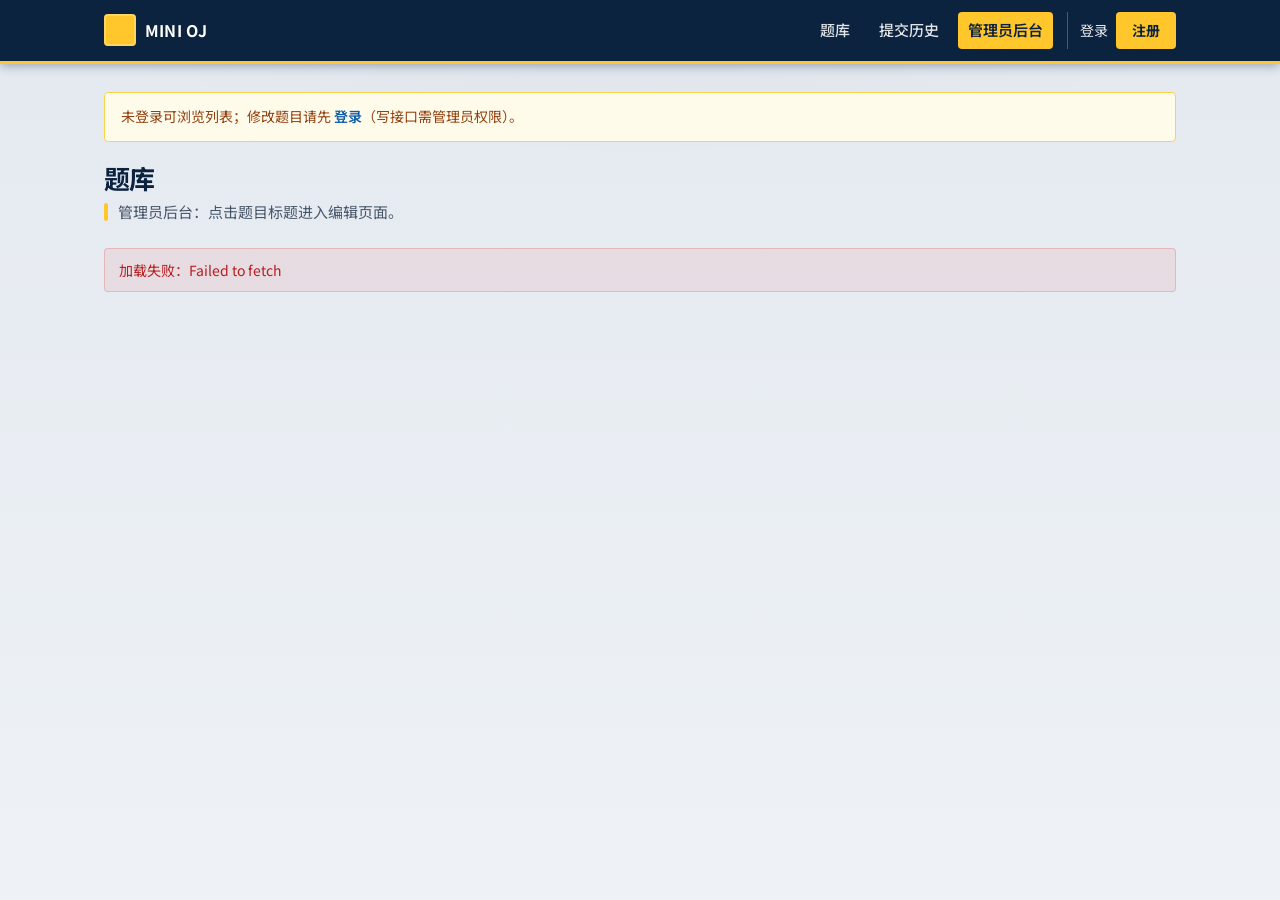
==== src/main/resources/META-INF/resources/admin.html @ cf1472d2 "提交第一版前端代码" ====
<!DOCTYPE html>
<html lang="zh-CN">
  <head>
    <meta charset="UTF-8" />
    <meta name="viewport" content="width=device-width, initial-scale=1" />
    <title>题库 — 管理 — Mini OJ</title>
    <link rel="preconnect" href="https://fonts.googleapis.com" />
    <link rel="preconnect" href="https://fonts.gstatic.com" crossorigin />
    <link
      href="https://fonts.googleapis.com/css2?family=Noto+Sans+SC:wght@400;500;600;700&display=swap"
      rel="stylesheet"
    />
    <link rel="stylesheet" href="css/common.css" />
  </head>
  <body>
    <header class="site-header">
      <div class="nav-inner">
        <a href="index.html" class="logo">Mini OJ</a>
        <nav class="nav-links">
          <a href="index.html">题库</a>
          <a href="history.html">提交历史</a>
          <a href="admin.html" class="nav-active" aria-current="page">管理员后台</a>
          <span id="nav-auth">
            <a href="login.html">登录</a>
            <a href="register.html" class="btn-nav">注册</a>
          </span>
        </nav>
      </div>
    </header>

    <main>
      <div id="admin-warn" class="admin-warn" style="display: none"></div>

      <header class="page-header">
        <h1 class="page-title">题库</h1>
        <p class="page-desc">管理员后台：点击题目标题进入编辑页面。</p>
      </header>

      <div id="problem-list">
        <div class="loading">
          <span class="loading-spinner" aria-hidden="true"></span>
          加载中…
        </div>
      </div>
    </main>

    <script src="js/api.js"></script>
    <script src="js/site.js"></script>
    <script src="js/admin.js"></script>
  </body>
</html>
---- src/main/resources/META-INF/resources/css/common.css ----
/* ICPC 赛事站风格：深蓝顶栏、金线点缀、扁平高对比、类 scoreboard 表格 */
:root {
  --bg: #e8ecf1;
  --bg-gradient: linear-gradient(180deg, #e4e9f0 0%, #eef2f6 100%);
  --surface: #ffffff;
  --border: #c5d0dc;
  --border-strong: #94a3b8;
  --text: #0f172a;
  --muted: #475569;
  --accent: #0b5cab;
  --accent-soft: rgba(11, 92, 171, 0.12);
  --accent-hover: #094a8f;
  --icpc-navy: #0c2340;
  --icpc-navy-mid: #123a5c;
  --icpc-gold: #ffc72c;
  --icpc-gold-dark: #e6ac00;
  --success: #0f6b2f;
  --danger: #b91c1c;
  --radius: 8px;
  --radius-sm: 4px;
  --shadow-sm: 0 1px 2px rgba(12, 35, 64, 0.07);
  --shadow-md: 0 2px 8px rgba(12, 35, 64, 0.08);
  --shadow-lg: 0 4px 14px rgba(12, 35, 64, 0.1);
  --shadow-card: 0 1px 3px rgba(12, 35, 64, 0.1), 0 0 0 1px rgba(12, 35, 64, 0.04);
  --gradient-brand: linear-gradient(180deg, var(--icpc-navy-mid) 0%, var(--icpc-navy) 100%);
  --gradient-subtle: linear-gradient(180deg, rgba(12, 35, 64, 0.05) 0%, transparent 100%);
  --font: "Noto Sans SC", "Segoe UI", system-ui, -apple-system, "PingFang SC", "Microsoft YaHei",
    sans-serif;
  --font-mono: ui-monospace, "Cascadia Code", "Consolas", "Noto Sans SC", monospace;
}

*,
*::before,
*::after {
  box-sizing: border-box;
}

html {
  font-size: 16px;
  -webkit-font-smoothing: antialiased;
}

body {
  margin: 0;
  min-height: 100vh;
  font-family: var(--font);
  background-color: var(--bg);
  background-image: radial-gradient(ellipse 100% 60% at 50% -15%, rgba(12, 35, 64, 0.06), transparent 55%),
    var(--bg-gradient);
  background-attachment: fixed;
  color: var(--text);
  line-height: 1.6;
}

a {
  color: var(--accent);
  text-decoration: none;
  transition: color 0.15s ease;
}

a:hover {
  color: var(--accent-hover);
}

/* —— 顶栏（ICPC：深蓝 + 底金线） —— */
.site-header {
  position: sticky;
  top: 0;
  z-index: 100;
  background: var(--icpc-navy);
  border-bottom: 3px solid var(--icpc-gold);
  box-shadow: 0 2px 10px rgba(12, 35, 64, 0.35);
}

.nav-inner {
  max-width: 1120px;
  margin: 0 auto;
  padding: 0.75rem 1.5rem;
  display: flex;
  align-items: center;
  justify-content: space-between;
  gap: 1rem;
}

.logo {
  display: inline-flex;
  align-items: center;
  gap: 0.55rem;
  font-weight: 700;
  font-size: 1rem;
  color: #fff;
  letter-spacing: 0.02em;
  text-transform: uppercase;
}

.logo::before {
  content: "";
  width: 2rem;
  height: 2rem;
  border-radius: 4px;
  background: var(--icpc-gold);
  box-shadow: 0 0 0 2px rgba(255, 255, 255, 0.25) inset;
  flex-shrink: 0;
}

.logo:hover {
  color: #fff;
  opacity: 0.95;
}

.logo:hover::before {
  filter: brightness(1.06);
}

.nav-links {
  display: flex;
  align-items: center;
  flex-wrap: wrap;
  gap: 0.25rem 0.5rem;
}

.nav-links > a:not(.btn-nav) {
  color: rgba(255, 255, 255, 0.88);
  font-size: 0.9375rem;
  font-weight: 500;
  padding: 0.4rem 0.65rem;
  border-radius: var(--radius-sm);
  transition: background 0.15s ease, color 0.15s ease;
}

.nav-links > a:not(.btn-nav):hover {
  color: #fff;
  background: rgba(255, 255, 255, 0.12);
}

.nav-links > a.nav-active:not(.btn-nav) {
  color: var(--icpc-navy);
  font-weight: 600;
  background: var(--icpc-gold);
  box-shadow: none;
}

.btn-nav {
  display: inline-block;
  padding: 0.45rem 1rem;
  border-radius: var(--radius-sm);
  background: var(--icpc-gold);
  color: var(--icpc-navy) !important;
  font-size: 0.875rem;
  font-weight: 700;
  box-shadow: none;
  transition: filter 0.15s ease, transform 0.1s ease;
}

.btn-nav:hover {
  filter: brightness(1.07);
  color: var(--icpc-navy) !important;
  transform: translateY(-1px);
}

.btn-nav.nav-active {
  box-shadow: 0 0 0 2px #fff, 0 0 0 4px var(--icpc-gold-dark);
}

#nav-auth {
  display: inline-flex;
  align-items: center;
  gap: 0.5rem;
  margin-left: 0.35rem;
  padding-left: 0.75rem;
  border-left: 1px solid rgba(255, 255, 255, 0.25);
}

.nav-user {
  color: rgba(255, 255, 255, 0.75);
  font-size: 0.875rem;
}

.nav-user strong {
  color: #fff;
  font-weight: 600;
}

#nav-auth > a:not(.btn-nav) {
  color: rgba(255, 255, 255, 0.9);
  font-size: 0.875rem;
}

#nav-auth > a:not(.btn-nav):hover {
  color: #fff;
  text-decoration: underline;
  text-underline-offset: 3px;
}

#nav-auth > a[href="#"] {
  color: rgba(255, 255, 255, 0.85);
  font-size: 0.875rem;
}

#nav-auth > a[href="#"]:hover {
  color: #ffc9c9;
}

/* —— 主区域 —— */
main {
  max-width: 1120px;
  margin: 0 auto;
  padding: 1.75rem 1.5rem 3.5rem;
}

.page-header {
  margin-bottom: 1.5rem;
}

.page-title {
  margin: 0 0 0.35rem;
  font-size: clamp(1.375rem, 2.5vw, 1.625rem);
  font-weight: 700;
  letter-spacing: -0.02em;
  line-height: 1.25;
  color: var(--icpc-navy);
}

.page-desc {
  position: relative;
  margin: 0;
  padding-left: 0.9rem;
  font-size: 0.9375rem;
  color: var(--muted);
  max-width: 42rem;
}

.page-desc::before {
  content: "";
  position: absolute;
  left: 0;
  top: 0.2em;
  bottom: 0.2em;
  width: 4px;
  border-radius: 2px;
  background: var(--icpc-gold);
}

/* —— 返回链接 —— */
.back-link {
  display: inline-flex;
  align-items: center;
  gap: 0.35rem;
  margin: 0 0 1.25rem;
  font-size: 0.875rem;
  font-weight: 500;
  color: var(--muted);
}

.back-link:hover {
  color: var(--accent);
}

.back-link::before {
  content: "←";
  font-size: 1rem;
  opacity: 0.8;
}

/* —— 表格 —— */
.table-wrap {
  overflow: hidden;
  margin-top: 0.25rem;
  background: var(--surface);
  border: 1px solid var(--border-strong);
  border-radius: var(--radius-sm);
  box-shadow: var(--shadow-sm);
}

.table-wrap .data-table {
  margin: 0;
}

table.data-table {
  width: 100%;
  border-collapse: collapse;
  font-size: 0.875rem;
}

.data-table th,
.data-table td {
  padding: 0.75rem 1rem;
  text-align: left;
  border-bottom: 1px solid var(--border);
  vertical-align: middle;
}

.data-table thead th {
  background: var(--icpc-navy);
  color: #fff;
  font-weight: 600;
  font-size: 0.75rem;
  text-transform: uppercase;
  letter-spacing: 0.08em;
  border-bottom: 2px solid var(--icpc-gold);
}

.data-table tbody tr {
  transition: background 0.15s ease, box-shadow 0.15s ease;
}

.data-table tbody tr:last-child td {
  border-bottom: none;
}

.data-table tbody tr:hover {
  background: #f0f4f8;
  box-shadow: inset 3px 0 0 var(--icpc-gold);
}

.data-table .cell-num {
  font-variant-numeric: tabular-nums;
  font-weight: 600;
  color: var(--muted);
  width: 3.5rem;
}

.data-table a.title-link {
  color: var(--text);
  font-weight: 600;
}

.data-table a.title-link:hover {
  color: var(--accent);
}

.status-pill {
  display: inline-block;
  padding: 0.2rem 0.55rem;
  border-radius: 6px;
  font-size: 0.75rem;
  font-weight: 600;
  letter-spacing: 0.02em;
}

.status-ac {
  background: rgba(21, 128, 61, 0.12);
  color: var(--success);
}

.status-wa {
  background: rgba(220, 38, 38, 0.1);
  color: var(--danger);
}

.status-tle {
  background: rgba(217, 119, 6, 0.14);
  color: #b45309;
}

.status-re,
.status-ce {
  background: rgba(124, 58, 237, 0.1);
  color: #7c3aed;
}

.status-pending {
  background: rgba(217, 119, 6, 0.12);
  color: #b45309;
}

.muted {
  color: var(--muted);
  font-size: 0.875rem;
}

/* —— 加载 / 空状态 —— */
.loading {
  display: flex;
  align-items: center;
  justify-content: center;
  gap: 0.65rem;
  padding: 3rem 1.5rem;
  color: var(--muted);
  font-size: 0.9375rem;
}

.loading-spinner {
  display: inline-block;
  width: 1.35rem;
  height: 1.35rem;
  border: 2px solid rgba(12, 35, 64, 0.2);
  border-top-color: var(--icpc-navy);
  border-right-color: var(--accent);
  border-radius: 50%;
  animation: spin 0.65s linear infinite;
}

@keyframes spin {
  to {
    transform: rotate(360deg);
  }
}

.empty {
  padding: 3rem 1.5rem;
  text-align: center;
  color: var(--muted);
  font-size: 0.9375rem;
  background: #f4f6f9;
  border: 1px dashed var(--border-strong);
  border-radius: var(--radius-sm);
}

/* —— 表单（登录 / 注册） —— */
.form-page {
  max-width: 420px;
  margin: 0 auto;
  padding: 1rem 0 2rem;
}

.auth-card {
  position: relative;
  overflow: hidden;
  background: var(--surface);
  border: 1px solid var(--border-strong);
  border-radius: var(--radius-sm);
  padding: 2rem 1.75rem;
  box-shadow: var(--shadow-md);
}

.auth-card::before {
  content: "";
  position: absolute;
  top: 0;
  left: 0;
  right: 0;
  height: 3px;
  background: var(--icpc-navy);
  border-bottom: 1px solid var(--icpc-gold);
}

.form-page h1 {
  margin: 0 0 0.35rem;
  font-size: 1.5rem;
  font-weight: 700;
  letter-spacing: -0.02em;
  color: var(--icpc-navy);
}

.form-page .sub {
  margin: 0 0 1.5rem;
  color: var(--muted);
  font-size: 0.875rem;
  line-height: 1.5;
}

.form-group {
  margin-bottom: 1.1rem;
}

.form-group label {
  display: block;
  margin-bottom: 0.4rem;
  font-size: 0.8125rem;
  font-weight: 600;
  color: var(--text);
}

.form-group input {
  width: 100%;
  padding: 0.65rem 0.85rem;
  border-radius: var(--radius-sm);
  border: 1px solid var(--border);
  background: #fafbfc;
  color: var(--text);
  font-size: 1rem;
  transition: border-color 0.15s ease, box-shadow 0.15s ease, background 0.15s ease;
}

.form-group input:hover {
  border-color: var(--border-strong);
}

.form-group input:focus {
  outline: none;
  border-color: var(--accent);
  background: var(--surface);
  box-shadow: 0 0 0 3px rgba(12, 35, 64, 0.2);
}

.form-actions {
  margin-top: 1.35rem;
}

.form-actions button {
  width: 100%;
  padding: 0.7rem;
  border: none;
  border-radius: var(--radius-sm);
  background: var(--icpc-navy);
  color: #fff;
  font-size: 1rem;
  font-weight: 600;
  cursor: pointer;
  box-shadow: 0 2px 4px rgba(12, 35, 64, 0.25);
  transition: filter 0.15s ease, transform 0.1s ease;
}

.form-actions button:hover {
  filter: brightness(1.05);
}

.form-actions button:active {
  transform: translateY(1px);
}

.form-footer-link {
  margin-top: 1.5rem;
  text-align: center;
  font-size: 0.875rem;
  color: var(--muted);
}

.form-error {
  margin-top: 0.85rem;
  padding: 0.6rem 0.85rem;
  border-radius: var(--radius-sm);
  background: rgba(220, 38, 38, 0.08);
  border: 1px solid rgba(220, 38, 38, 0.2);
  color: #b91c1c;
  font-size: 0.875rem;
}

.form-success {
  margin-top: 0.85rem;
  padding: 0.6rem 0.85rem;
  border-radius: var(--radius-sm);
  background: rgba(21, 128, 61, 0.1);
  border: 1px solid rgba(21, 128, 61, 0.25);
  color: var(--success);
  font-size: 0.875rem;
}

/* —— 题目详情 —— */
.detail-card {
  position: relative;
  overflow: hidden;
  background: var(--surface);
  border: 1px solid var(--border-strong);
  border-radius: var(--radius-sm);
  padding: 1.75rem 1.75rem 2rem;
  box-shadow: var(--shadow-sm);
}

.detail-card::before {
  content: "";
  position: absolute;
  top: 0;
  left: 0;
  right: 0;
  height: 3px;
  background: var(--icpc-navy);
  border-bottom: 1px solid var(--icpc-gold);
}

.detail-title {
  margin: 0 0 1rem;
  font-size: clamp(1.25rem, 2vw, 1.5rem);
  font-weight: 700;
  letter-spacing: -0.02em;
  line-height: 1.35;
}

.meta-row {
  display: flex;
  flex-wrap: wrap;
  gap: 0.65rem 1.25rem;
  margin-bottom: 1.25rem;
  padding: 0.65rem 0.85rem;
  background: #f0f4f8;
  border: 1px solid var(--border);
  border-radius: var(--radius-sm);
  font-size: 0.8125rem;
  color: var(--muted);
}

.meta-row span {
  display: inline-flex;
  align-items: center;
  gap: 0.35rem;
}

.problem-body {
  margin: 0;
  white-space: pre-wrap;
  word-break: break-word;
  color: var(--text);
  line-height: 1.75;
  font-size: 0.9375rem;
}

/* —— Monaco 代码编辑区（题目详情） —— */
.code-panel {
  margin-top: 1.25rem;
  padding: 1.25rem 1.5rem 1.5rem;
}

.code-panel-title {
  margin: 0 0 1rem;
  font-size: 1.05rem;
  font-weight: 700;
  color: var(--text);
  letter-spacing: -0.02em;
}

.editor-toolbar {
  display: flex;
  flex-wrap: wrap;
  align-items: center;
  gap: 0.65rem 1rem;
  margin-bottom: 0.75rem;
}

.editor-toolbar label {
  font-size: 0.8125rem;
  font-weight: 600;
  color: var(--muted);
}

.editor-toolbar select {
  padding: 0.45rem 0.65rem;
  border-radius: var(--radius-sm);
  border: 1px solid var(--border);
  background: var(--surface);
  color: var(--text);
  font-size: 0.875rem;
  cursor: pointer;
}

.editor-toolbar select:focus {
  outline: none;
  border-color: var(--accent);
  box-shadow: 0 0 0 2px rgba(12, 35, 64, 0.18);
}

.editor-toolbar .toolbar-spacer {
  flex: 1;
  min-width: 0.5rem;
}

.btn-submit-code {
  padding: 0.5rem 1.15rem;
  border: none;
  border-radius: var(--radius-sm);
  background: var(--icpc-navy);
  color: #fff;
  font-size: 0.875rem;
  font-weight: 600;
  cursor: pointer;
  box-shadow: 0 2px 4px rgba(12, 35, 64, 0.25);
  transition: filter 0.15s ease, transform 0.1s ease;
}

.btn-submit-code:hover:not(:disabled) {
  filter: brightness(1.05);
}

.btn-submit-code:disabled {
  opacity: 0.65;
  cursor: not-allowed;
}

.monaco-host {
  min-height: 420px;
  height: min(55vh, 520px);
  width: 100%;
  border: 1px solid var(--border);
  border-radius: var(--radius-sm);
  overflow: hidden;
  background: #fff;
}

#submit-msg {
  margin-top: 0.85rem;
  min-height: 0;
}

/* —— 提交记录详情 —— */
.submission-detail-card {
  position: relative;
  overflow: hidden;
  background: var(--surface);
  border: 1px solid var(--border-strong);
  border-radius: var(--radius-sm);
  padding: 1.5rem 1.75rem 1.75rem;
  box-shadow: var(--shadow-sm);
}

.submission-detail-card::before {
  content: "";
  position: absolute;
  top: 0;
  left: 0;
  right: 0;
  height: 3px;
  background: var(--icpc-navy);
  border-bottom: 1px solid var(--icpc-gold);
}

.submission-detail-title {
  margin: 0 0 1rem;
  font-size: clamp(1.2rem, 2vw, 1.4rem);
  font-weight: 700;
  letter-spacing: -0.02em;
}

.submission-meta-grid {
  display: grid;
  grid-template-columns: repeat(auto-fill, minmax(200px, 1fr));
  gap: 0.75rem 1.25rem;
  margin-bottom: 1.25rem;
  padding: 0.85rem 1rem;
  background: #f0f4f8;
  border: 1px solid var(--border);
  border-radius: var(--radius-sm);
  font-size: 0.875rem;
}

.submission-meta-grid dt {
  margin: 0;
  color: var(--muted);
  font-weight: 500;
}

.submission-meta-grid dd {
  margin: 0.15rem 0 0;
  font-weight: 600;
  color: var(--text);
}

.submission-code-label {
  margin: 0 0 0.5rem;
  font-size: 0.8125rem;
  font-weight: 600;
  color: var(--muted);
}

.submission-code-block {
  margin: 0;
  padding: 1rem 1.1rem;
  max-height: min(60vh, 560px);
  overflow: auto;
  border: 1px solid var(--border);
  border-radius: var(--radius-sm);
  background: #0c2340;
  color: #e8eef4;
  font-family: var(--font-mono);
  font-size: 0.8125rem;
  line-height: 1.55;
  white-space: pre;
  word-break: break-all;
}

.test-results-section {
  margin-top: 1.75rem;
  padding-top: 1.5rem;
  border-top: 1px solid var(--border);
}

.test-results-title {
  margin: 0 0 0.75rem;
  font-size: 1rem;
  font-weight: 700;
  color: var(--text);
}

.test-results-hint {
  margin: 0 0 1rem;
  font-size: 0.8125rem;
  color: var(--muted);
}

.test-results-wrap {
  overflow-x: auto;
  border: 1px solid var(--border);
  border-radius: var(--radius-sm);
  background: var(--surface);
}

table.test-results-table {
  width: 100%;
  border-collapse: collapse;
  font-size: 0.8125rem;
}

.test-results-table th,
.test-results-table td {
  padding: 0.55rem 0.65rem;
  text-align: left;
  vertical-align: top;
  border-bottom: 1px solid var(--border);
}

.test-results-table thead th {
  background: var(--icpc-navy);
  color: #fff;
  font-weight: 600;
  font-size: 0.75rem;
  text-transform: uppercase;
  letter-spacing: 0.05em;
  border-bottom: 2px solid var(--icpc-gold);
  white-space: nowrap;
}

.test-results-table tbody tr:hover {
  background: #f0f4f8;
}

.test-results-table tbody tr:last-child td {
  border-bottom: none;
}

.test-results-table .cell-shrink {
  white-space: nowrap;
  width: 1%;
}

.sample-io-pre {
  margin: 0;
  max-height: 140px;
  overflow: auto;
  padding: 0.4rem 0.5rem;
  border-radius: 6px;
  background: #f1f5f9;
  border: 1px solid var(--border);
  font-family: ui-monospace, "Cascadia Code", Consolas, monospace;
  font-size: 0.75rem;
  line-height: 1.45;
  white-space: pre-wrap;
  word-break: break-word;
}

.sample-io-pre.actual {
  background: #0f172a;
  color: #e2e8f0;
  border-color: #334155;
}

/* —— 管理员后台 —— */
.admin-warn {
  margin-bottom: 1.25rem;
  padding: 0.85rem 1rem;
  border-radius: var(--radius-sm);
  background: #fffbeb;
  border: 1px solid #fcd34d;
  font-size: 0.875rem;
  color: #92400e;
  line-height: 1.5;
}

.admin-warn a {
  font-weight: 600;
}

.admin-dashboard-grid {
  display: grid;
  grid-template-columns: 1fr;
  gap: 1.25rem;
}

@media (min-width: 900px) {
  .admin-dashboard-grid.two-cols {
    grid-template-columns: 1fr 1fr;
  }
}

.admin-card {
  margin-top: 0;
}

.admin-hint-list {
  margin: 0;
  padding-left: 1.15rem;
  color: var(--muted);
  font-size: 0.875rem;
  line-height: 1.65;
}

.admin-hint-list code {
  font-size: 0.8rem;
  background: #f1f5f9;
  padding: 0.1rem 0.35rem;
  border-radius: 4px;
}

/* —— 题目编辑页布局 —— */
.main-edit {
  max-width: 1200px;
}

.edit-root {
  min-height: 40vh;
}

.edit-page {
  display: flex;
  flex-direction: column;
  gap: 1.25rem;
}

.edit-page-head {
  padding-bottom: 0.25rem;
  border-bottom: 1px solid var(--border);
}

.edit-page-title {
  margin: 0;
  font-size: clamp(1.25rem, 2.2vw, 1.5rem);
  font-weight: 700;
  letter-spacing: -0.02em;
  color: var(--text);
}

.edit-page-meta {
  margin: 0.35rem 0 0;
  font-size: 0.8125rem;
  color: var(--muted);
  font-variant-numeric: tabular-nums;
}

.edit-layout {
  display: grid;
  grid-template-columns: 1fr;
  gap: 1.25rem;
  align-items: start;
}

@media (min-width: 1024px) {
  .edit-layout {
    grid-template-columns: minmax(0, 1.05fr) minmax(0, 0.95fr);
    gap: 1.5rem;
  }
}

.edit-col {
  min-width: 0;
}

.edit-card-problem {
  padding: 1.35rem 1.5rem 1.5rem;
}

.edit-card-heading {
  margin: 0 0 1rem;
  padding-bottom: 0.65rem;
  border-bottom: 1px solid var(--border);
  font-size: 0.9375rem;
  font-weight: 700;
  color: var(--text);
}

.edit-card-problem .form-group label {
  font-size: 0.8125rem;
  font-weight: 600;
  color: var(--muted);
}

.edit-toolbar {
  display: flex;
  flex-wrap: wrap;
  align-items: center;
  gap: 0.65rem;
  margin-top: 1.25rem;
  padding-top: 1.15rem;
  border-top: 1px solid var(--border);
}

.edit-textarea--desc {
  min-height: 200px;
}

/* —— 题目编辑 —— */
.edit-textarea {
  width: 100%;
  min-height: 120px;
  padding: 0.65rem 0.85rem;
  border-radius: var(--radius-sm);
  border: 1px solid var(--border);
  background: #fafbfc;
  color: var(--text);
  font-size: 0.9375rem;
  line-height: 1.6;
  font-family: inherit;
  resize: vertical;
}

.edit-textarea:focus {
  outline: none;
  border-color: var(--accent);
  background: var(--surface);
  box-shadow: 0 0 0 3px rgba(12, 35, 64, 0.18);
}

.form-row-inline {
  display: grid;
  grid-template-columns: 1fr 1fr;
  gap: 1rem;
}

@media (max-width: 520px) {
  .form-row-inline {
    grid-template-columns: 1fr;
  }
}

.edit-actions {
  display: flex;
  flex-wrap: wrap;
  align-items: center;
  gap: 0.75rem;
  margin-top: 1rem;
}

.edit-toolbar .btn-submit-code {
  padding: 0.55rem 1.2rem;
  border-radius: var(--radius-sm);
  border: none;
  background: var(--icpc-navy);
  color: #fff;
  font-size: 0.9rem;
  font-weight: 600;
  cursor: pointer;
  box-shadow: 0 2px 4px rgba(12, 35, 64, 0.25);
}

.edit-toolbar .btn-submit-code:hover {
  filter: brightness(1.05);
}

.btn-ghost-edit {
  padding: 0.5rem 1rem;
  border-radius: var(--radius-sm);
  border: 1px solid var(--border);
  background: var(--surface);
  color: var(--danger);
  font-size: 0.875rem;
  font-weight: 600;
  cursor: pointer;
  transition: background 0.15s ease, border-color 0.15s ease;
}

.btn-ghost-edit:hover {
  background: rgba(220, 38, 38, 0.06);
  border-color: rgba(220, 38, 38, 0.35);
}

/* —— 题目编辑：测试样例 —— */
.sample-section {
  margin-top: 0;
  padding: 1.35rem 1.5rem 1.5rem;
}

.sample-section .code-panel-title {
  margin: 0 0 0.35rem;
  font-size: 1rem;
  font-weight: 700;
  padding-bottom: 0.65rem;
  border-bottom: 1px solid var(--border);
}

.sample-section-intro {
  margin: 0 0 1rem;
  font-size: 0.8125rem;
  color: var(--muted);
  line-height: 1.55;
}

.sample-list-heading {
  margin: 1rem 0 0.35rem;
  font-size: 0.8125rem;
  font-weight: 600;
  color: var(--muted);
  text-transform: uppercase;
  letter-spacing: 0.04em;
}

.sample-list-hint {
  margin: 0 0 0.65rem;
  font-size: 0.75rem;
  color: var(--muted);
  line-height: 1.45;
}

.sample-io-row {
  display: grid;
  grid-template-columns: 1fr;
  gap: 0.75rem;
}

@media (min-width: 640px) {
  .sample-io-row {
    grid-template-columns: 1fr 1fr;
  }
}

.sample-new-block {
  margin-bottom: 1.25rem;
  padding: 1rem 1.15rem;
  border: 1px dashed var(--border-strong);
  border-radius: var(--radius-sm);
  background: #f4f6f9;
}

.sample-new-block h3 {
  margin: 0 0 0.85rem;
  font-size: 0.9rem;
  font-weight: 700;
  color: var(--text);
}

.sample-new-check {
  display: flex;
  align-items: center;
  gap: 0.45rem;
  margin: 0.75rem 0 0.85rem;
  font-size: 0.875rem;
  font-weight: 500;
  color: var(--text);
  cursor: pointer;
}

.sample-new-check input {
  width: 1rem;
  height: 1rem;
  accent-color: var(--accent);
}

.sample-card {
  margin-bottom: 1rem;
  padding: 1rem 1.15rem;
  border: 1px solid var(--border);
  border-radius: var(--radius);
  background: var(--surface);
  box-shadow: var(--shadow-sm);
}

.sample-card--collapsed .sample-card-body {
  display: none;
}

.sample-card-body {
  padding-top: 0.5rem;
}

.sample-card:last-child {
  margin-bottom: 0;
}

.sample-card-bar {
  display: flex;
  flex-wrap: wrap;
  align-items: center;
  gap: 0.5rem 1rem;
  margin-bottom: 0.85rem;
  padding-bottom: 0.65rem;
  border-bottom: 1px solid var(--border);
  font-size: 0.8125rem;
  color: var(--muted);
}

.sample-card-bar strong {
  color: var(--text);
}

.sample-card-bar label {
  display: inline-flex;
  align-items: center;
  gap: 0.35rem;
  cursor: pointer;
  font-weight: 500;
  color: var(--text);
}

.sample-card-actions {
  margin-left: auto;
  display: flex;
  flex-wrap: wrap;
  gap: 0.5rem;
}

.btn-sample-toggle {
  padding: 0.3rem 0.65rem;
  margin-left: 0.25rem;
  border: 1px solid var(--border);
  border-radius: 6px;
  background: #f8fafc;
  color: var(--accent);
  font-size: 0.8125rem;
  font-weight: 600;
  cursor: pointer;
  transition: background 0.15s ease, border-color 0.15s ease;
}

.btn-sample-toggle:hover {
  background: var(--accent-soft);
  border-color: var(--accent);
}

.btn-sample-save {
  padding: 0.35rem 0.85rem;
  border: none;
  border-radius: 6px;
  background: var(--accent);
  color: #fff;
  font-size: 0.8125rem;
  font-weight: 600;
  cursor: pointer;
}

.btn-sample-save:hover {
  filter: brightness(1.05);
}

.btn-sample-del {
  padding: 0.35rem 0.85rem;
  border-radius: 6px;
  border: 1px solid var(--border);
  background: var(--surface);
  color: var(--danger);
  font-size: 0.8125rem;
  font-weight: 600;
  cursor: pointer;
}

.btn-sample-del:hover {
  background: rgba(220, 38, 38, 0.06);
}

.btn-sample-add {
  margin-top: 0.75rem;
  padding: 0.45rem 1rem;
  border: none;
  border-radius: var(--radius-sm);
  background: var(--icpc-navy);
  color: #fff;
  font-size: 0.875rem;
  font-weight: 600;
  cursor: pointer;
}

.sample-section .form-group {
  margin-bottom: 0.75rem;
}

.sample-section .form-group:last-of-type {
  margin-bottom: 0;
}

#sample-msg {
  margin-top: 0.75rem;
  min-height: 0;
}

/* —— 兼容旧类名 —— */
.hero {
  padding: 2.5rem 0 1rem;
}

.hero h1 {
  margin: 0 0 0.75rem;
  font-size: clamp(1.75rem, 4vw, 2.25rem);
  font-weight: 700;
  letter-spacing: -0.03em;
}

.hero p {
  margin: 0;
  color: var(--muted);
  max-width: 36rem;
  font-size: 1.05rem;
}

.hero-actions {
  margin-top: 1.75rem;
  display: flex;
  flex-wrap: wrap;
  gap: 0.75rem;
}

.btn-primary {
  display: inline-block;
  padding: 0.55rem 1.25rem;
  border-radius: var(--radius-sm);
  background: var(--accent);
  color: #fff !important;
  font-weight: 600;
}

.btn-primary:hover {
  background: var(--accent-hover);
}

.btn-ghost {
  display: inline-block;
  padding: 0.55rem 1.25rem;
  border-radius: var(--radius-sm);
  border: 1px solid var(--border);
  color: var(--text) !important;
}

.btn-ghost:hover {
  border-color: var(--border-strong);
  background: var(--surface);
}

.panel {
  background: var(--surface);
  border: 1px solid var(--border);
  border-radius: var(--radius);
  padding: 1.25rem 1.5rem;
  margin-top: 2rem;
  box-shadow: var(--shadow-sm);
}

.panel h2 {
  margin: 0 0 1rem;
  font-size: 1.1rem;
  font-weight: 600;
}

.api-hint {
  font-family: ui-monospace, "Cascadia Code", Consolas, monospace;
  font-size: 0.8rem;
  color: var(--muted);
  word-break: break-all;
}
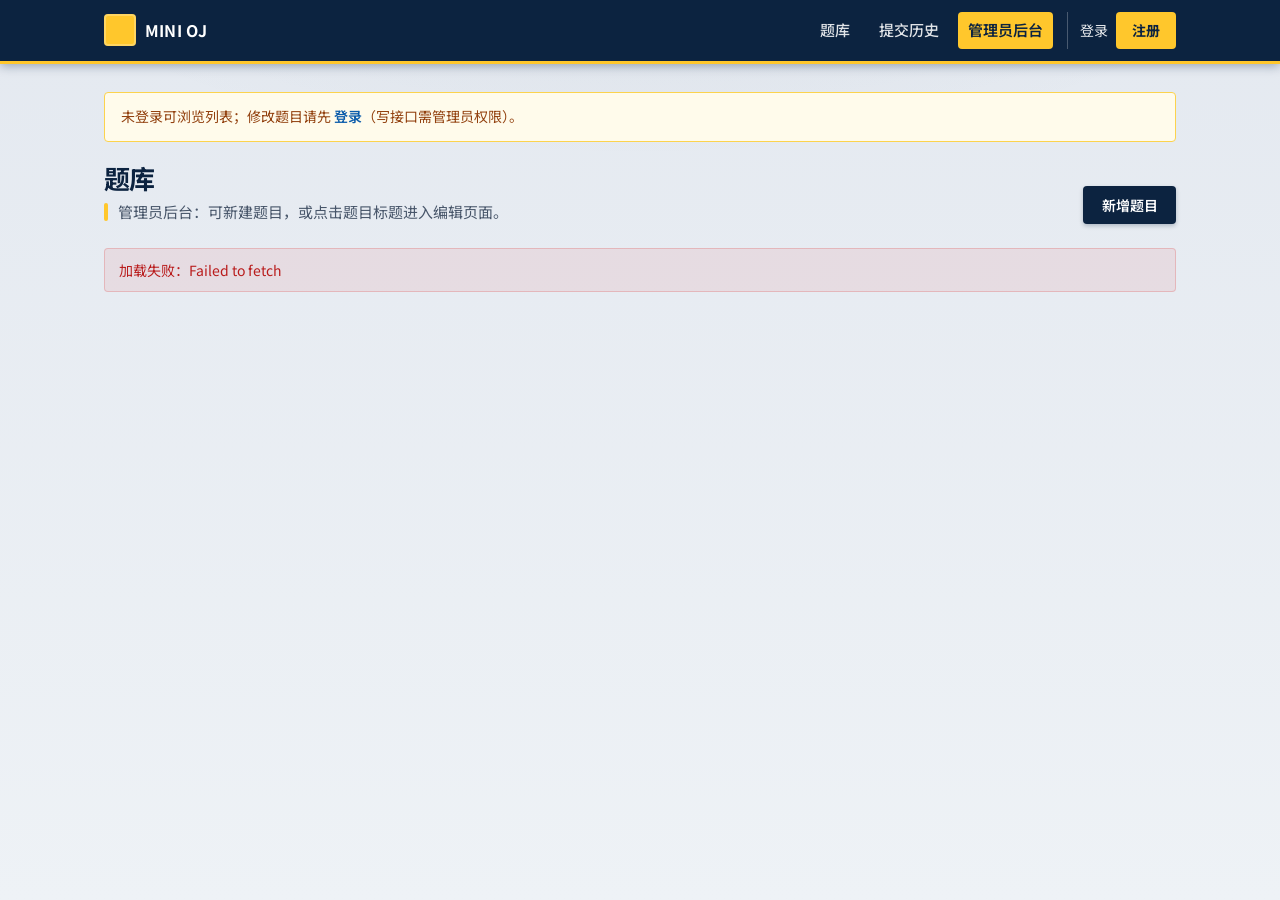
==== commit dc6f2023: "前端界面优化时间显示" ====
--- a/src/main/resources/META-INF/resources/admin.html
+++ b/src/main/resources/META-INF/resources/admin.html
@@ -31,9 +31,14 @@
     <main>
       <div id="admin-warn" class="admin-warn" style="display: none"></div>
 
-      <header class="page-header">
-        <h1 class="page-title">题库</h1>
-        <p class="page-desc">管理员后台：点击题目标题进入编辑页面。</p>
+      <header class="page-header page-header--with-action">
+        <div class="page-header-text">
+          <h1 class="page-title">题库</h1>
+          <p class="page-desc">
+            管理员后台：可新建题目，或点击题目标题进入编辑页面。
+          </p>
+        </div>
+        <a href="problem-edit.html?new=1" class="btn-submit-code">新增题目</a>
       </header>
 
       <div id="problem-list">
--- a/src/main/resources/META-INF/resources/css/common.css
+++ b/src/main/resources/META-INF/resources/css/common.css
@@ -212,6 +212,26 @@
   margin-bottom: 1.5rem;
 }
 
+.page-header--with-action {
+  display: flex;
+  flex-wrap: wrap;
+  align-items: flex-end;
+  justify-content: space-between;
+  gap: 1rem;
+}
+
+.page-header--with-action .page-header-text {
+  flex: 1;
+  min-width: 12rem;
+}
+
+a.btn-submit-code {
+  display: inline-flex;
+  align-items: center;
+  justify-content: center;
+  text-decoration: none;
+}
+
 .page-title {
   margin: 0 0 0.35rem;
   font-size: clamp(1.375rem, 2.5vw, 1.625rem);
@@ -313,6 +333,11 @@
   box-shadow: inset 3px 0 0 var(--icpc-gold);
 }
 
+.data-table .cell-time {
+  white-space: nowrap;
+  font-variant-numeric: tabular-nums;
+}
+
 .data-table .cell-num {
   font-variant-numeric: tabular-nums;
   font-weight: 600;
@@ -734,6 +759,10 @@
   color: var(--text);
 }
 
+.submission-meta-grid .submission-time {
+  font-variant-numeric: tabular-nums;
+}
+
 .submission-code-label {
   margin: 0 0 0.5rem;
   font-size: 0.8125rem;
@@ -935,6 +964,10 @@
   .edit-layout {
     grid-template-columns: minmax(0, 1.05fr) minmax(0, 0.95fr);
     gap: 1.5rem;
+  }
+
+  .edit-layout.edit-layout--create {
+    grid-template-columns: minmax(0, 42rem);
   }
 }
 
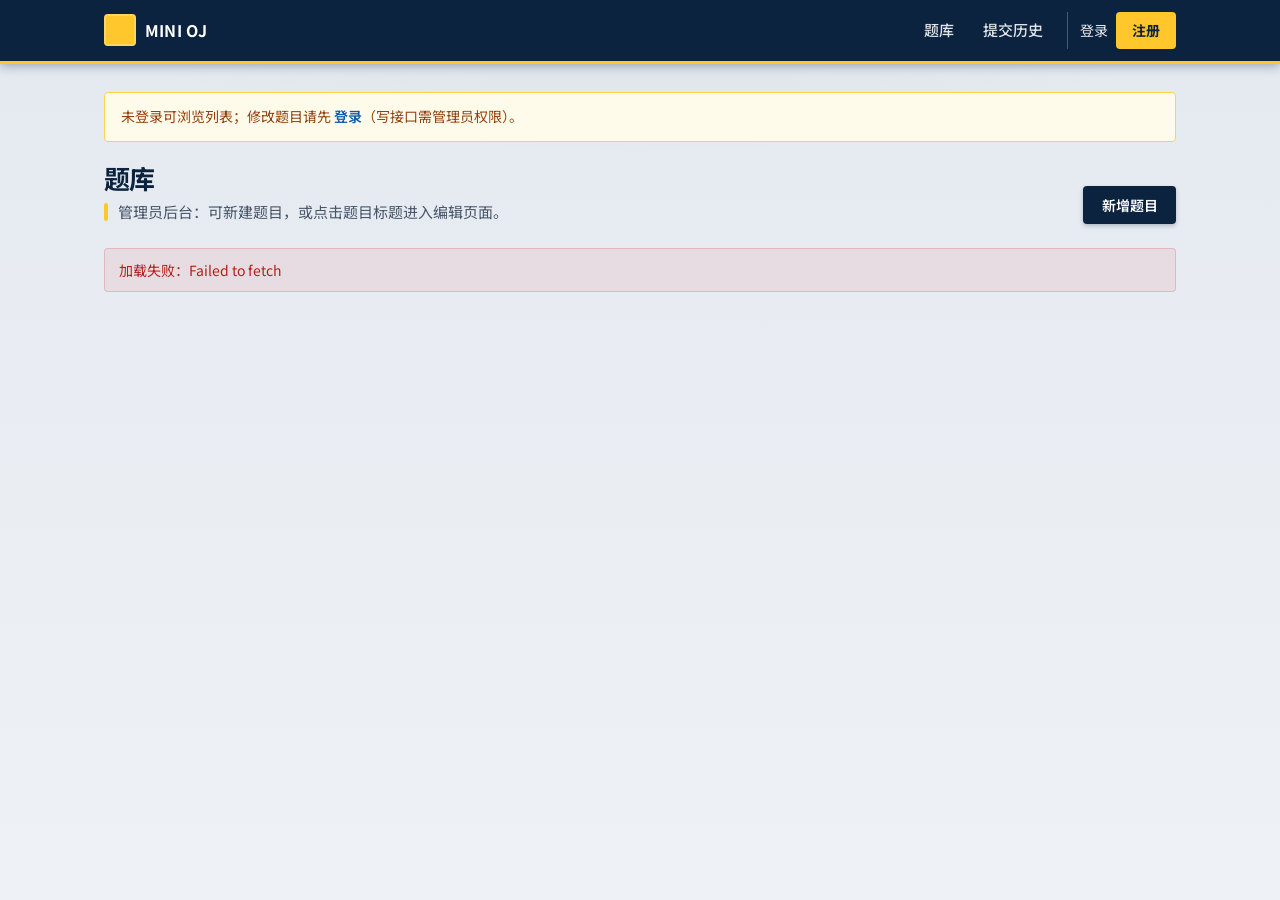
==== commit ad13fc44: "题目详情显示可展示样例" ====
--- a/src/main/resources/META-INF/resources/admin.html
+++ b/src/main/resources/META-INF/resources/admin.html
@@ -12,14 +12,14 @@
     />
     <link rel="stylesheet" href="css/common.css" />
   </head>
-  <body>
+  <body data-page="admin">
     <header class="site-header">
       <div class="nav-inner">
         <a href="index.html" class="logo">Mini OJ</a>
         <nav class="nav-links">
           <a href="index.html">题库</a>
           <a href="history.html">提交历史</a>
-          <a href="admin.html" class="nav-active" aria-current="page">管理员后台</a>
+          <span id="nav-admin-slot"></span>
           <span id="nav-auth">
             <a href="login.html">登录</a>
             <a href="register.html" class="btn-nav">注册</a>
--- a/src/main/resources/META-INF/resources/css/common.css
+++ b/src/main/resources/META-INF/resources/css/common.css
@@ -620,6 +620,43 @@
   font-size: 0.9375rem;
 }
 
+.problem-examples-card {
+  margin-top: 1.25rem;
+  padding: 1.25rem 1.5rem 1.5rem;
+}
+
+.problem-examples-hint {
+  margin: 0 0 1rem;
+  font-size: 0.8125rem;
+  color: var(--muted);
+  line-height: 1.45;
+}
+
+.problem-example-item {
+  margin-top: 1.15rem;
+  padding-top: 1.15rem;
+  border-top: 1px solid var(--border);
+}
+
+.problem-example-item:first-of-type {
+  margin-top: 0;
+  padding-top: 0;
+  border-top: none;
+}
+
+.problem-example-title {
+  margin: 0 0 0.65rem;
+  font-size: 0.9rem;
+  font-weight: 600;
+  color: var(--text);
+}
+
+.problem-example-io .sample-io-pre {
+  max-height: min(40vh, 280px);
+  overflow: auto;
+  margin: 0.35rem 0 0;
+}
+
 /* —— Monaco 代码编辑区（题目详情） —— */
 .code-panel {
   margin-top: 1.25rem;
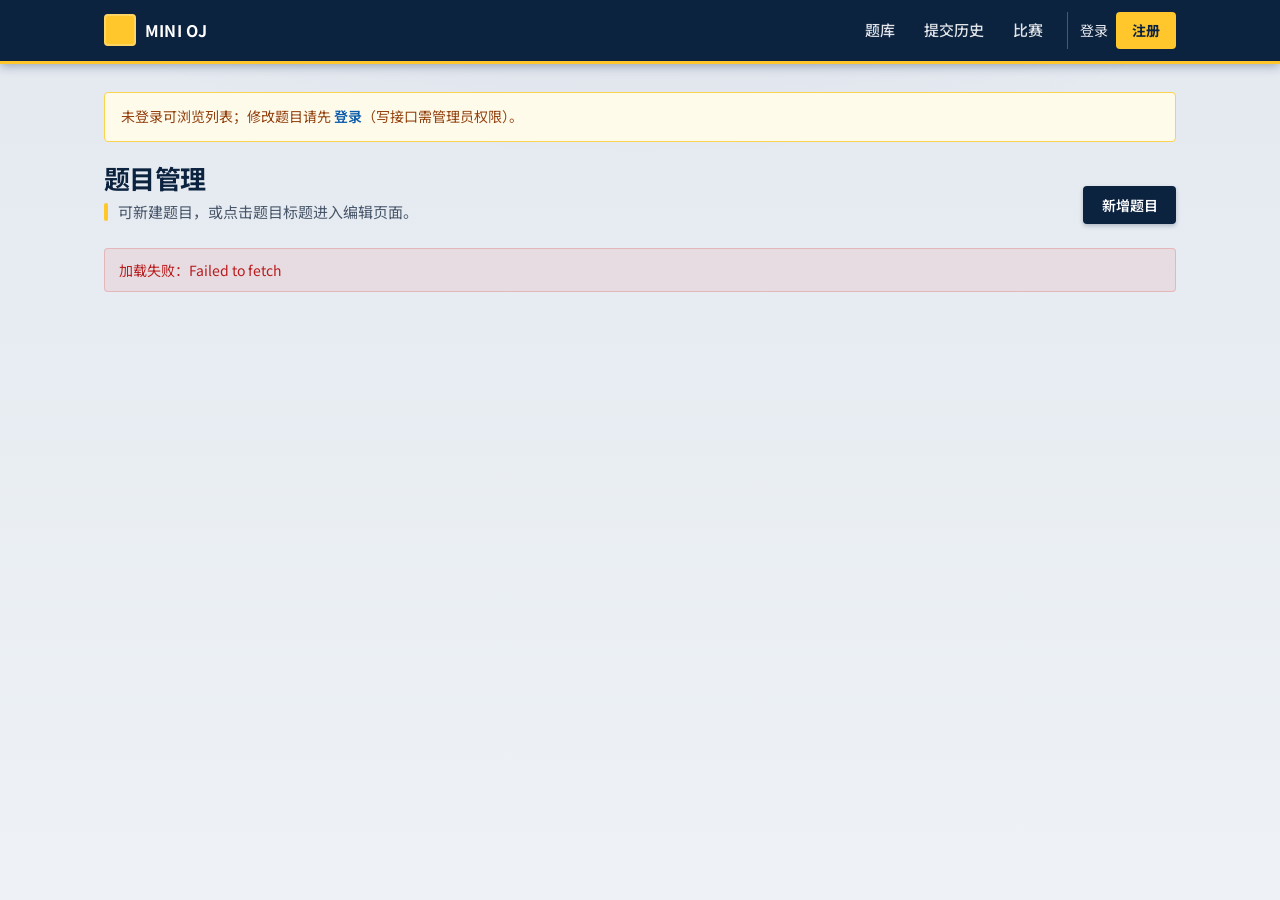
==== commit 3afbb744: "实现比赛前端" ====
--- a/src/main/resources/META-INF/resources/admin.html
+++ b/src/main/resources/META-INF/resources/admin.html
@@ -3,7 +3,7 @@
   <head>
     <meta charset="UTF-8" />
     <meta name="viewport" content="width=device-width, initial-scale=1" />
-    <title>题库 — 管理 — Mini OJ</title>
+    <title>题目管理 — Mini OJ</title>
     <link rel="preconnect" href="https://fonts.googleapis.com" />
     <link rel="preconnect" href="https://fonts.gstatic.com" crossorigin />
     <link
@@ -19,6 +19,7 @@
         <nav class="nav-links">
           <a href="index.html">题库</a>
           <a href="history.html">提交历史</a>
+          <a href="contests.html">比赛</a>
           <span id="nav-admin-slot"></span>
           <span id="nav-auth">
             <a href="login.html">登录</a>
@@ -33,9 +34,9 @@
 
       <header class="page-header page-header--with-action">
         <div class="page-header-text">
-          <h1 class="page-title">题库</h1>
+          <h1 class="page-title">题目管理</h1>
           <p class="page-desc">
-            管理员后台：可新建题目，或点击题目标题进入编辑页面。
+            可新建题目，或点击题目标题进入编辑页面。
           </p>
         </div>
         <a href="problem-edit.html?new=1" class="btn-submit-code">新增题目</a>
--- a/src/main/resources/META-INF/resources/css/common.css
+++ b/src/main/resources/META-INF/resources/css/common.css
@@ -119,6 +119,12 @@
   gap: 0.25rem 0.5rem;
 }
 
+#nav-admin-slot {
+  display: inline-flex;
+  align-items: center;
+  gap: 0.85rem;
+}
+
 .nav-links > a:not(.btn-nav) {
   color: rgba(255, 255, 255, 0.88);
   font-size: 0.9375rem;
@@ -609,6 +615,179 @@
   display: inline-flex;
   align-items: center;
   gap: 0.35rem;
+}
+
+.contest-problem-links {
+  margin: 0.35rem 0 0;
+  padding-left: 1.25rem;
+  line-height: 1.85;
+}
+
+.contest-standings-nav {
+  display: flex;
+  flex-wrap: wrap;
+  align-items: center;
+  gap: 0.35rem 0.5rem;
+  max-width: 1120px;
+  margin: 0 auto 1rem;
+  padding: 0 0 0 0.25rem;
+}
+
+.contest-standings-nav .back-link {
+  margin-bottom: 0;
+}
+
+.contest-standings-nav-sep {
+  color: var(--muted);
+  user-select: none;
+}
+
+/* —— 排行榜：本人可点头像查看提交（轻量样式，与表格行协调） —— */
+.standings-self-trigger {
+  display: inline-flex;
+  align-items: center;
+  gap: 0.5rem;
+  max-width: 100%;
+  padding: 0.1rem 0.35rem 0.1rem 0.1rem;
+  margin: 0;
+  font: inherit;
+  color: inherit;
+  text-align: left;
+  cursor: pointer;
+  background: transparent;
+  border: none;
+  border-radius: 999px;
+  transition: background 0.15s ease;
+}
+
+.standings-self-trigger:hover {
+  background: var(--accent-soft);
+}
+
+.standings-self-trigger:focus-visible {
+  outline: 2px solid var(--icpc-gold);
+  outline-offset: 2px;
+}
+
+.standings-avatar {
+  flex-shrink: 0;
+  width: 1.75rem;
+  height: 1.75rem;
+  border-radius: 50%;
+  background: linear-gradient(160deg, #ffffff 0%, #e8eef5 100%);
+  color: var(--icpc-navy);
+  font-weight: 600;
+  font-size: 0.8125rem;
+  display: inline-flex;
+  align-items: center;
+  justify-content: center;
+  line-height: 1;
+  border: 1.5px solid rgba(255, 199, 44, 0.85);
+  box-shadow: 0 1px 2px rgba(12, 35, 64, 0.08);
+}
+
+.standings-self-trigger:hover .standings-avatar {
+  border-color: var(--icpc-gold-dark);
+  box-shadow: 0 1px 3px rgba(12, 35, 64, 0.12);
+}
+
+.standings-name {
+  font-weight: 500;
+  color: var(--text);
+  overflow: hidden;
+  text-overflow: ellipsis;
+  white-space: nowrap;
+  border-bottom: 1px dotted var(--border-strong);
+  padding-bottom: 0.05rem;
+  transition: color 0.15s ease, border-color 0.15s ease;
+}
+
+.standings-self-trigger:hover .standings-name {
+  color: var(--accent-hover);
+  border-bottom-color: var(--accent);
+  border-bottom-style: solid;
+}
+
+.standings-row--self td {
+  vertical-align: middle;
+}
+
+.standings-modal[hidden] {
+  display: none !important;
+}
+
+.standings-modal:not([hidden]) {
+  position: fixed;
+  inset: 0;
+  z-index: 300;
+  display: flex;
+  align-items: center;
+  justify-content: center;
+  padding: 1rem;
+  box-sizing: border-box;
+}
+
+.standings-modal-backdrop {
+  position: absolute;
+  inset: 0;
+  background: rgba(12, 35, 64, 0.45);
+  cursor: pointer;
+}
+
+.standings-modal-panel {
+  position: relative;
+  z-index: 1;
+  width: 100%;
+  max-width: 36rem;
+  max-height: min(85vh, 32rem);
+  display: flex;
+  flex-direction: column;
+  background: var(--surface);
+  border: 1px solid var(--border-strong);
+  border-radius: var(--radius);
+  box-shadow: var(--shadow-lg);
+}
+
+.standings-modal-header {
+  display: flex;
+  align-items: center;
+  justify-content: space-between;
+  gap: 0.75rem;
+  padding: 1rem 1rem 0.75rem;
+  border-bottom: 1px solid var(--border);
+}
+
+.standings-modal-title {
+  margin: 0;
+  font-size: 1.05rem;
+  font-weight: 700;
+  color: var(--text);
+}
+
+.standings-modal-close {
+  flex-shrink: 0;
+  width: 2.25rem;
+  height: 2.25rem;
+  padding: 0;
+  border: none;
+  border-radius: var(--radius-sm);
+  background: transparent;
+  color: var(--muted);
+  font-size: 1.5rem;
+  line-height: 1;
+  cursor: pointer;
+}
+
+.standings-modal-close:hover {
+  background: var(--accent-soft);
+  color: var(--text);
+}
+
+.standings-modal-body {
+  padding: 1rem;
+  overflow: auto;
+  flex: 1;
+  min-height: 0;
 }
 
 .problem-body {
@@ -908,7 +1087,7 @@
   border-color: #334155;
 }
 
-/* —— 管理员后台 —— */
+/* —— 题目管理（admin） —— */
 .admin-warn {
   margin-bottom: 1.25rem;
   padding: 0.85rem 1rem;
